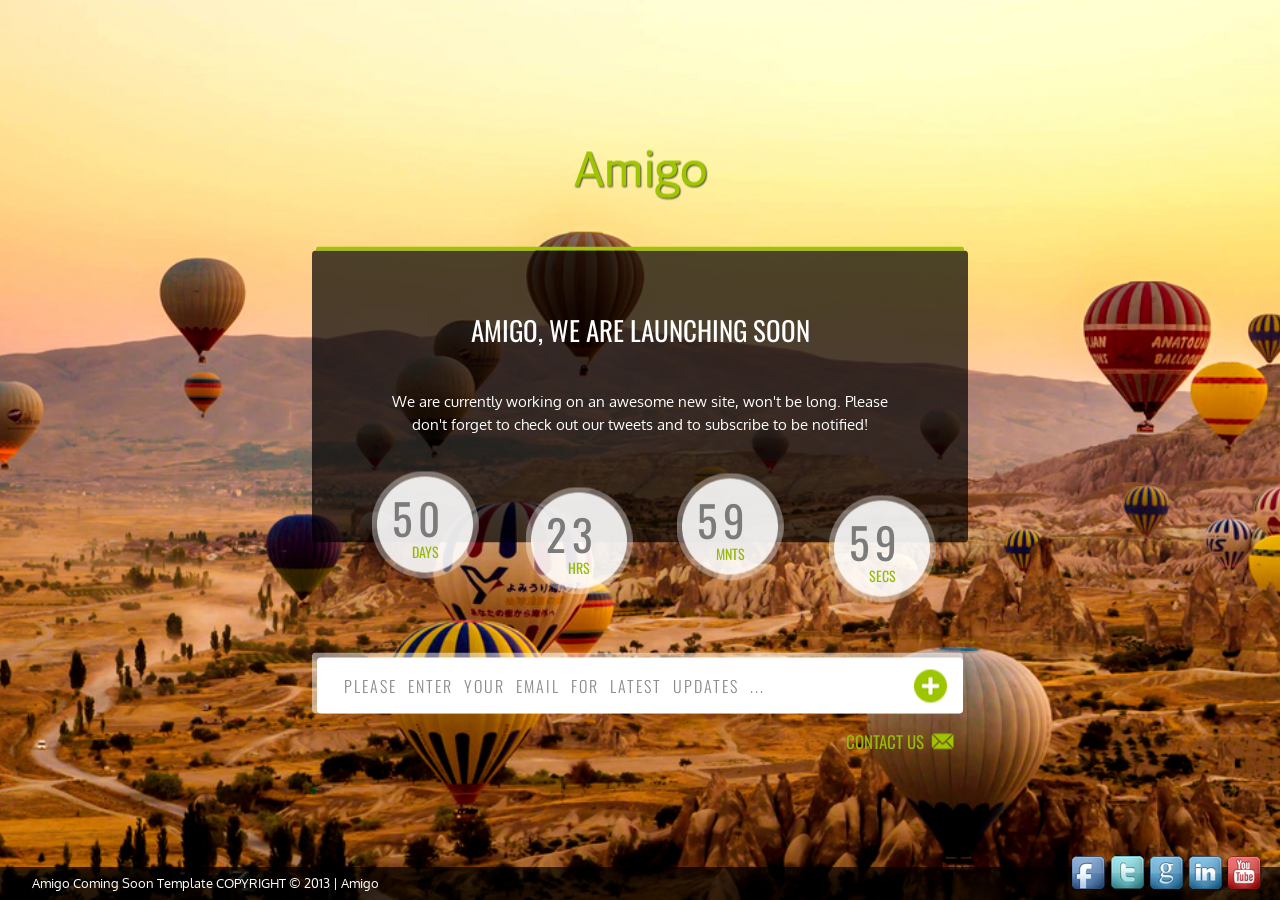
==== index.html @ c6fda04e "first commit" ====
<!DOCTYPE html>
<html xmlns="http://www.w3.org/1999/xhtml">

<head>
	<meta http-equiv="Content-Type" content="text/html; charset=utf-8" />

	<!-- Bootstrap CSS -->
	<link href="https://cdn.jsdelivr.net/npm/bootstrap@5.0.2/dist/css/bootstrap.min.css" rel="stylesheet"
		integrity="sha384-EVSTQN3/azprG1Anm3QDgpJLIm9Nao0Yz1ztcQTwFspd3yD65VohhpuuCOmLASjC" crossorigin="anonymous">

	<link rel="stylesheet" type="text/css" href="style.css" />
	<link href='http://fonts.googleapis.com/css?family=Oswald:300,400' rel='stylesheet' type='text/css'>
	<link href='http://fonts.googleapis.com/css?family=Oxygen' rel='stylesheet' type='text/css'>
	<title>Amigo</title>

</head>

<body>
	<div id="main-wrapper">

		<div class="center-content">
			<div id="header-wrapper">
				<img id="logo-image" src="inc_files/images/logo.png" alt="logo-image" />
			</div><!--header-wrapper end-->

			<div id="content-wrapper">
				<div id="green-color-line"></div>
				<div id="text-wrapper">
					<h3>Amigo, We are launching Soon</h3>
					<p>We are currently working on an awesome new site,
						won't be long. Please don't forget to check out our
						tweets and to subscribe to be notified!</p>
				</div>
				<div id="counter">

				</div>
				<div id="search-box-wrapper">
					<div id="search-box">
						<form>
							<input type="text" name="email-address"
								value="Please enter your email for latest updates ..." id="email-hear" />
							<input type="button" value="" id="button" />
						</form>
					</div>
				</div>
				<div id="contact-us">
					<a href="#">
						<p>CONTACT US</p>
						<img id="contact-icon" src="inc_files/images/contact-icon.png" alt="contact-icon" />
					</a>
				</div>
			</div><!--content-wrapper end-->
		</div>

		<div id="footer-wrapper">
			<div id="footer-left">
				<p>Amigo Coming Soon Template COPYRIGHT &copy; 2013 | Amigo</p>
			</div>

			<div id="footer-right">
				<a href="#"><img src="inc_files/images/facebook-icon.png" alt="facebook-icon" /></a>
				<a href="#"><img src="inc_files/images/twitter-icon.png" alt="twitter-icon" /></a>
				<a href="#"><img src="inc_files/images/google-icon.png" alt="google-icon" /></a>
				<a href="#"><img src="inc_files/images/linkdin-icon.png" alt="linkedin-icon" /></a>
				<a href="#"><img src="inc_files/images/youtube-icon.png" alt="youtube-icon" /></a>
			</div>
		</div><!--footer-wrapper end-->

	</div><!--main-wrapper-->

	<!-- jQuery -->
	<script src="https://ajax.googleapis.com/ajax/libs/jquery/3.6.0/jquery.min.js"></script>

	<!-- Your custom scripts here -->
	<script src="inc_files/jqfloat/jqfloat.min.js"></script>
	<script src="inc_files/countdown-page/js/modernizr.custom.js"></script>
	<script src="inc_files/countdown-page/js/jquery.countdown.js"></script>
	<script src="inc_files/countdown-page/js/script.js"></script>
	<script src="inc_files/jquery-backstretch-master/src/jquery.backstretch.js"></script>
	<script>
		$.backstretch([
			"inc_files/images/banner1.jpg",
			"inc_files/images/banner2.jpg",
			"inc_files/images/banner1.jpg"
		], {
			fade: 750,
			duration: 4000
		});

		$(document).ready(function () {
			function widthx() {
				var wx = $(window).width();
				alert(wx);
			}

			$('.countDays, .countHours, .countMinutes, .countSeconds').jqFloat({
				width: 0,
				height: 60,
				speed: 2000
			});

		});
	</script>

	<!-- Bootstrap JS -->
	<script src="https://cdn.jsdelivr.net/npm/bootstrap@5.0.2/dist/js/bootstrap.bundle.min.js"
		integrity="sha384-MrcW6ZMFYlzcLA8Nl+NtUVF0sA7MsXsP1UyJoMp4YLEuNSfAP+JcXn/tWtIaxVXM"
		crossorigin="anonymous"></script>

</body>

</html>
---- style.css ----
@charset "utf-8";
/* CSS Document */

/*
Theme Name:Amigo
Theme URI: www.yogeemedia.com
Description: A search engine optimized website framework for WordPress.
Author:yogeemedia 
Author URI: ---
Version: 1.0
.
this work is not released under GNU General Public License, version 2 (GPL).
http://www.gnu.org/licenses/old-licenses/gpl-2.0.html
.
*/
html,
body,
div,
span,
iframe,
h1,
h2,
h3,
h4,
h5,
h6,
p,
blockquote,
pre,
a,
font,
img,
b,
u,
i,
dl,
dt,
dd,
ol,
li,
ul {
	border-style: none;
	border-color: inherit;
	border-width: 0;
	padding-top: 0;
	padding-left: 0;
	padding-right: 0;
	padding-bottom: 0;
	outline: 0;
	font-size: 100%;
	vertical-align: baseline;
	background: transparent;
	text-align: left;
	margin-left: 0;
	margin-right: 0;
	margin-top: 0;
	margin-bottom: 0;

}

/* remember to define focus styles! */
:focus {
	outline: 0;
}

body {
	font-family: 'Oxygen', sans-serif;
}

#main-wrapper {
	margin: 0 auto;
	width: 100%;

}

/*header-wrapper*/
#header-wrapper {
	width: 656px;
	height: 98px;
	margin: 0 auto;
}

#logo-image {
	width: 138px;
	height: auto;
	margin: 0 auto;
	display: block;
}

/*content-wrapper*/
#content-wrapper {
	width: 656px;
	margin: 0 auto;
	overflow: hidden;
}

#green-color-line {
	width: 648px;
	height: 4px;
	margin: 0 auto;
	background-color: #9DC500;
	-moz-border-radius: 3px 3px 0px 0px;
	-webkit-border-radius: 3px 3px 0px 0px;
	border-radius: 3px 3px 0px 0px;
	-khtml-border-radius: 3px 3px 0px 0px;

}

#text-wrapper {
	width: 656px;
	background-image: url(inc_files/images/black-transperant.png);
	background-repeat: repeat x;
	height: 292px;
	margin: 0 auto;
	-moz-border-radius: 4px;
	-webkit-border-radius: 4px;
	border-radius: 4px;
	-khtml-border-radius: 4px;
}

#text-wrapper h3 {
	font-family: 'Oswald', sans-serif;
	font-weight: 400;
	color: #fff;
	font-size: 27px;
	text-align: center;
	text-transform: uppercase;
	padding-top: 63px;
}

#text-wrapper p {
	color: #fff;
	font-size: 15px;
	text-align: center;
	width: 510px;
	margin: 45px auto 0 auto;
}

/*countdown*/
#counter {
	width: 647px;
	height: 110px;
	margin: 0 auto;
	position: relative;
}

.countDays,
.countHours,
.countMinutes,
.countSeconds {
	float: left;
	width: 107px;
	height: 107px;
	background-image: url(inc_files/images/circle-bg.png);
	background-repeat: no repeat;
	text-align: center;
}

.countDays {
	position: absolute;
	top: -58px;
	left: 55px;
}

.countHours {
	position: absolute;
	top: -42px;
	left: 209px;
}

.countMinutes {
	position: absolute;
	top: -56px;
	left: 360px;
}

.countSeconds {
	position: absolute;
	top: -34px;
	left: 512px;
}

.points {
	display: none;
}

.position {
	position: relative;
	float: left;
	height: 92px;
	color: #7B7B7B;
	display: block;
	font-family: 'Oswald', sans-serif;
	font-size: 43px;
	font-weight: 400;
	height: 55px;
	margin: 14px auto 0 auto;
	text-align: center;
	width: 26px;

}

.boxName {
	color: #96BA07;
	font-size: 14px;
	font-family: 'Oswald', sans-serif;
	display: block;
	text-align: center;
	clear: both;
}

.digit {
	position: absolute;
	top: 0;
	left: 20px;
}

/*countdown-end*/
#search-box-wrapper {
	width: 651px;
	height: 61px;
	background-image: url(inc_files/images/search-box-bg.png);
	background-repeat: repeat x;
	-moz-border-radius: 4px;
	-webkit-border-radius: 4px;
	border-radius: 4px;
	-khtml-border-radius: 4px;
	padding: 5px 0px 0px 5px;
	margin-bottom: 15px;
}

#search-box {
	width: 646px;
	height: 56px;
	background-color: #fff;
	-moz-border-radius: 4px;
	-webkit-border-radius: 4px;
	border-radius: 4px;
	-khtml-border-radius: 4px;
}

#email-hear {
	border: 0px;
	width: 572px;
	height: 50px;
	margin: 3px 0 0 25px;
	font-family: 'Oswald', sans-serif;
	font-weight: 300;
	color: #898989;
	font-size: 16px;
	float: left;
	text-transform: uppercase;
	letter-spacing: 2px;
	word-spacing: 6px;
}

#button {
	width: 34px;
	height: 34px;
	background-image: url(inc_files/images/plus-icon.png);
	background-repeat: no-repeat;
	border: 0 none;
	background-color: transparent;
	margin-top: 11px;
	float: left;
	cursor: pointer;
}

#contact-us {
	width: 122px;
	height: 23px;
	float: right;
}

#contact-us p {
	font-size: 17px;
	font-family: 'Oswald', sans-serif;
	font-weight: 400;
	float: left;
	color: #96BA07;
}

#contact-icon {
	width: 23px;
	height: 16px;
	float: left;
	margin: 5px 0 0 7px;
}

/*footer-wrapper*/
#footer-wrapper {
	width: 100%;
	height: 33px;
	background-image: url(inc_files/images/fotter-bg.png);
	background-repeat: repeat x;
	margin-top: 35px;
	position: fixed;
	bottom: 0px;
}

#footer-left {
	float: left;
	color: #fff;
	font-size: 13px;
	margin-left: 32px;
	line-height: 33px;
	display: inline;
}

#footer-right {
	right: 18px;
	clear: both;
	position: absolute;
	top: -12px;
}

.center-content {
	position: absolute;
	top: 50%;
	left: 50%;
	transform: translate(-50%, -50%);
}
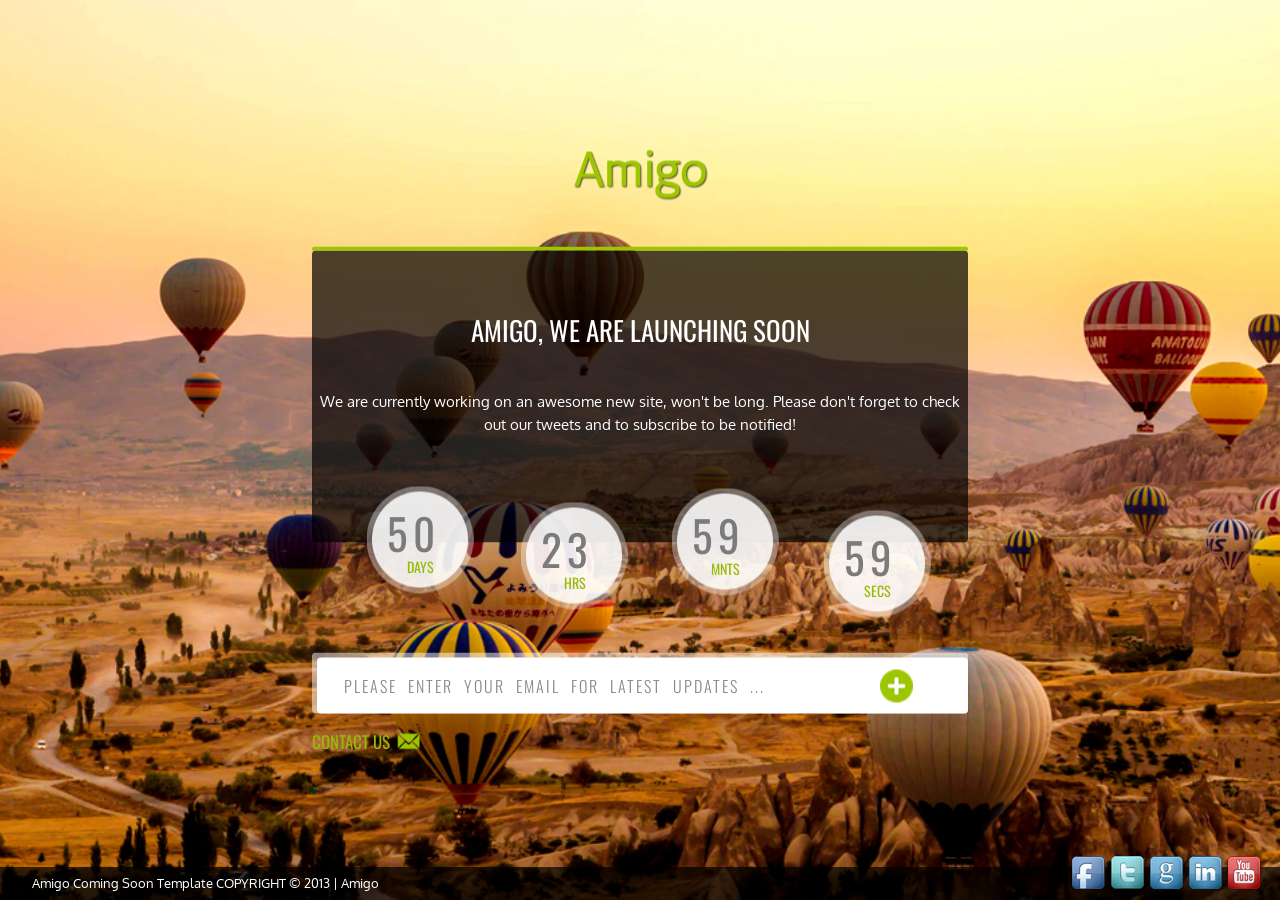
==== commit 81291c78: "responsive" ====
--- a/index.html
+++ b/index.html
@@ -37,9 +37,17 @@
 				<div id="search-box-wrapper">
 					<div id="search-box">
 						<form>
-							<input type="text" name="email-address"
-								value="Please enter your email for latest updates ..." id="email-hear" />
-							<input type="button" value="" id="button" />
+							<div class="row">
+								<div class="col-10">
+									<input type="text" name="email-address"
+										value="Please enter your email for latest updates ..." id="email-hear" />
+								</div>
+								<div class="col-2">
+									<input type="button" value="" id="button" />
+								</div>
+							</div>
+
+
 						</form>
 					</div>
 				</div>
--- a/style.css
+++ b/style.css
@@ -72,10 +72,17 @@
 	width: 100%;
 
 }
+.center-content {
+	position: absolute;
+	top: 50%;
+	left: 50%;
+	transform: translate(-50%, -50%);
+	width: 100%;
+}
 
 /*header-wrapper*/
 #header-wrapper {
-	width: 656px;
+	width: 100%;
 	height: 98px;
 	margin: 0 auto;
 }
@@ -89,13 +96,14 @@
 
 /*content-wrapper*/
 #content-wrapper {
-	width: 656px;
+	width: 100%;
+	max-width: 656px;
 	margin: 0 auto;
 	overflow: hidden;
 }
 
 #green-color-line {
-	width: 648px;
+	width: 100%;
 	height: 4px;
 	margin: 0 auto;
 	background-color: #9DC500;
@@ -107,7 +115,7 @@
 }
 
 #text-wrapper {
-	width: 656px;
+	width: 100%;
 	background-image: url(inc_files/images/black-transperant.png);
 	background-repeat: repeat x;
 	height: 292px;
@@ -132,13 +140,13 @@
 	color: #fff;
 	font-size: 15px;
 	text-align: center;
-	width: 510px;
+	width: 100%;
 	margin: 45px auto 0 auto;
 }
 
 /*countdown*/
 #counter {
-	width: 647px;
+	width: 100%;
 	height: 110px;
 	margin: 0 auto;
 	position: relative;
@@ -217,7 +225,7 @@
 
 /*countdown-end*/
 #search-box-wrapper {
-	width: 651px;
+	width: 100%;
 	height: 61px;
 	background-image: url(inc_files/images/search-box-bg.png);
 	background-repeat: repeat x;
@@ -230,7 +238,7 @@
 }
 
 #search-box {
-	width: 646px;
+	width: 100%;
 	height: 56px;
 	background-color: #fff;
 	-moz-border-radius: 4px;
@@ -241,7 +249,7 @@
 
 #email-hear {
 	border: 0px;
-	width: 572px;
+	width: 100%;
 	height: 50px;
 	margin: 3px 0 0 25px;
 	font-family: 'Oswald', sans-serif;
@@ -255,7 +263,7 @@
 }
 
 #button {
-	width: 34px;
+	width: 100%;
 	height: 34px;
 	background-image: url(inc_files/images/plus-icon.png);
 	background-repeat: no-repeat;
@@ -267,7 +275,7 @@
 }
 
 #contact-us {
-	width: 122px;
+	width: 100%;
 	height: 23px;
 	float: right;
 }
@@ -314,9 +322,9 @@
 	top: -12px;
 }
 
-.center-content {
-	position: absolute;
-	top: 50%;
-	left: 50%;
-	transform: translate(-50%, -50%);
-}+@media only screen and (max-width: 768px) {
+	.center-content{
+		padding: 20px
+	}
+
+  }
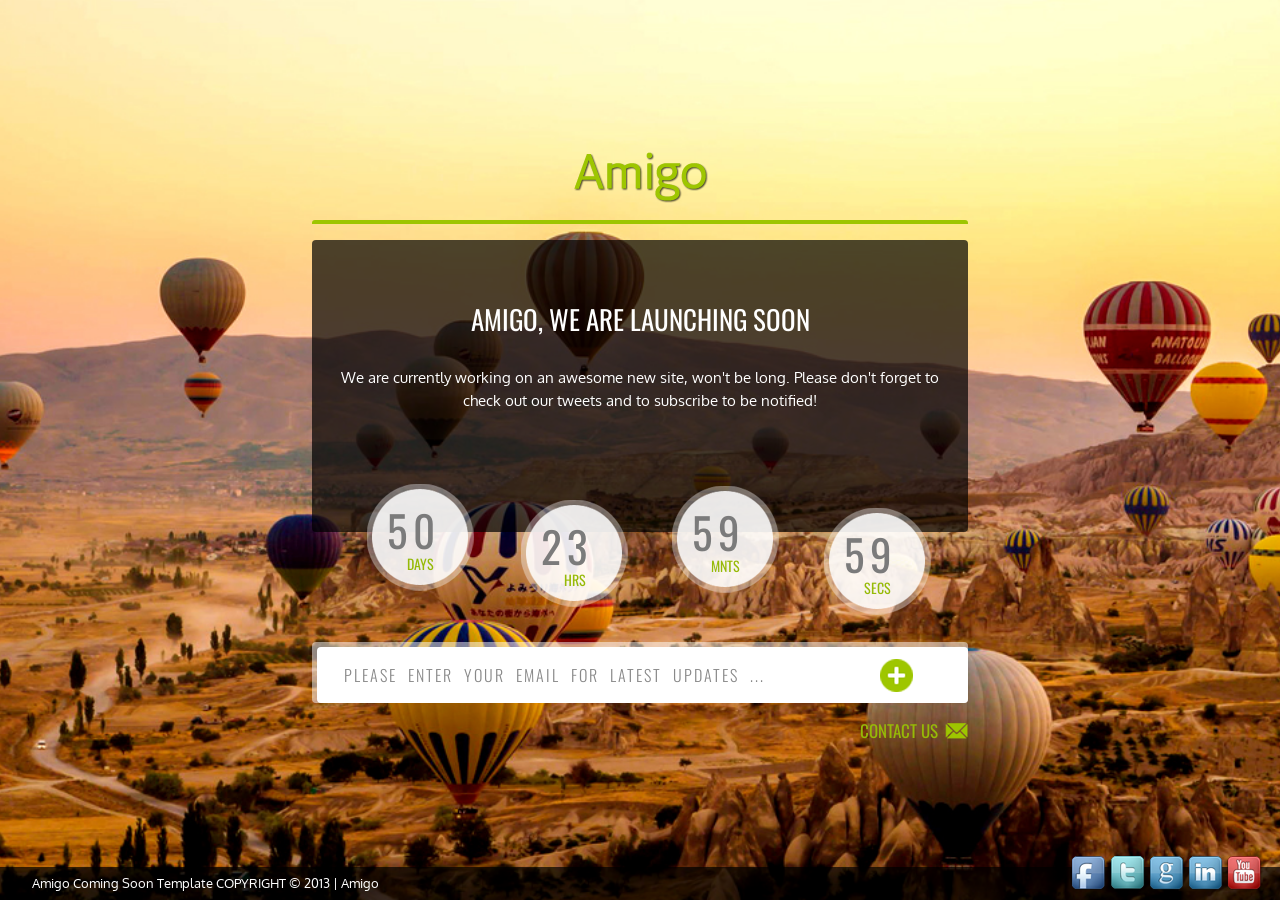
==== commit 13718ee0: "css fixes" ====
--- a/index.html
+++ b/index.html
@@ -3,6 +3,7 @@
 
 <head>
 	<meta http-equiv="Content-Type" content="text/html; charset=utf-8" />
+	<meta name="viewport" content="width=device-width, initial-scale=1, shrink-to-fit=no">
 
 	<!-- Bootstrap CSS -->
 	<link href="https://cdn.jsdelivr.net/npm/bootstrap@5.0.2/dist/css/bootstrap.min.css" rel="stylesheet"
@@ -19,15 +20,15 @@
 	<div id="main-wrapper">
 
 		<div class="center-content">
-			<div id="header-wrapper">
+			<div class="my-3" id="header-wrapper">
 				<img id="logo-image" src="inc_files/images/logo.png" alt="logo-image" />
 			</div><!--header-wrapper end-->
 
 			<div id="content-wrapper">
 				<div id="green-color-line"></div>
 				<div id="text-wrapper">
-					<h3>Amigo, We are launching Soon</h3>
-					<p>We are currently working on an awesome new site,
+					<h3 class="my-3 mx-auto">Amigo, We are launching Soon</h3>
+					<p class="p-1 p-md-3">We are currently working on an awesome new site,
 						won't be long. Please don't forget to check out our
 						tweets and to subscribe to be notified!</p>
 				</div>
@@ -46,12 +47,10 @@
 									<input type="button" value="" id="button" />
 								</div>
 							</div>
-
-
 						</form>
 					</div>
 				</div>
-				<div id="contact-us">
+				<div id="contact-us" class="mb-4">
 					<a href="#">
 						<p>CONTACT US</p>
 						<img id="contact-icon" src="inc_files/images/contact-icon.png" alt="contact-icon" />
--- a/style.css
+++ b/style.css
@@ -72,18 +72,20 @@
 	width: 100%;
 
 }
+
 .center-content {
 	position: absolute;
 	top: 50%;
 	left: 50%;
 	transform: translate(-50%, -50%);
 	width: 100%;
+	max-width: 656px;
 }
 
 /*header-wrapper*/
 #header-wrapper {
 	width: 100%;
-	height: 98px;
+	/* height: 98px; */
 	margin: 0 auto;
 }
 
@@ -95,12 +97,12 @@
 }
 
 /*content-wrapper*/
-#content-wrapper {
+/* #content-wrapper {
 	width: 100%;
 	max-width: 656px;
 	margin: 0 auto;
 	overflow: hidden;
-}
+} */
 
 #green-color-line {
 	width: 100%;
@@ -141,7 +143,7 @@
 	font-size: 15px;
 	text-align: center;
 	width: 100%;
-	margin: 45px auto 0 auto;
+	/* margin: 45px auto 0 auto; */
 }
 
 /*countdown*/
@@ -275,7 +277,7 @@
 }
 
 #contact-us {
-	width: 100%;
+	/* width: 100%; */
 	height: 23px;
 	float: right;
 }
@@ -323,8 +325,17 @@
 }
 
 @media only screen and (max-width: 768px) {
-	.center-content{
+	.center-content {
 		padding: 20px
 	}
 
-  }+	#counter div {
+		/* scale: 0.6; */
+	}
+
+	#text-wrapper {
+
+		height: 250px;
+
+	}
+}
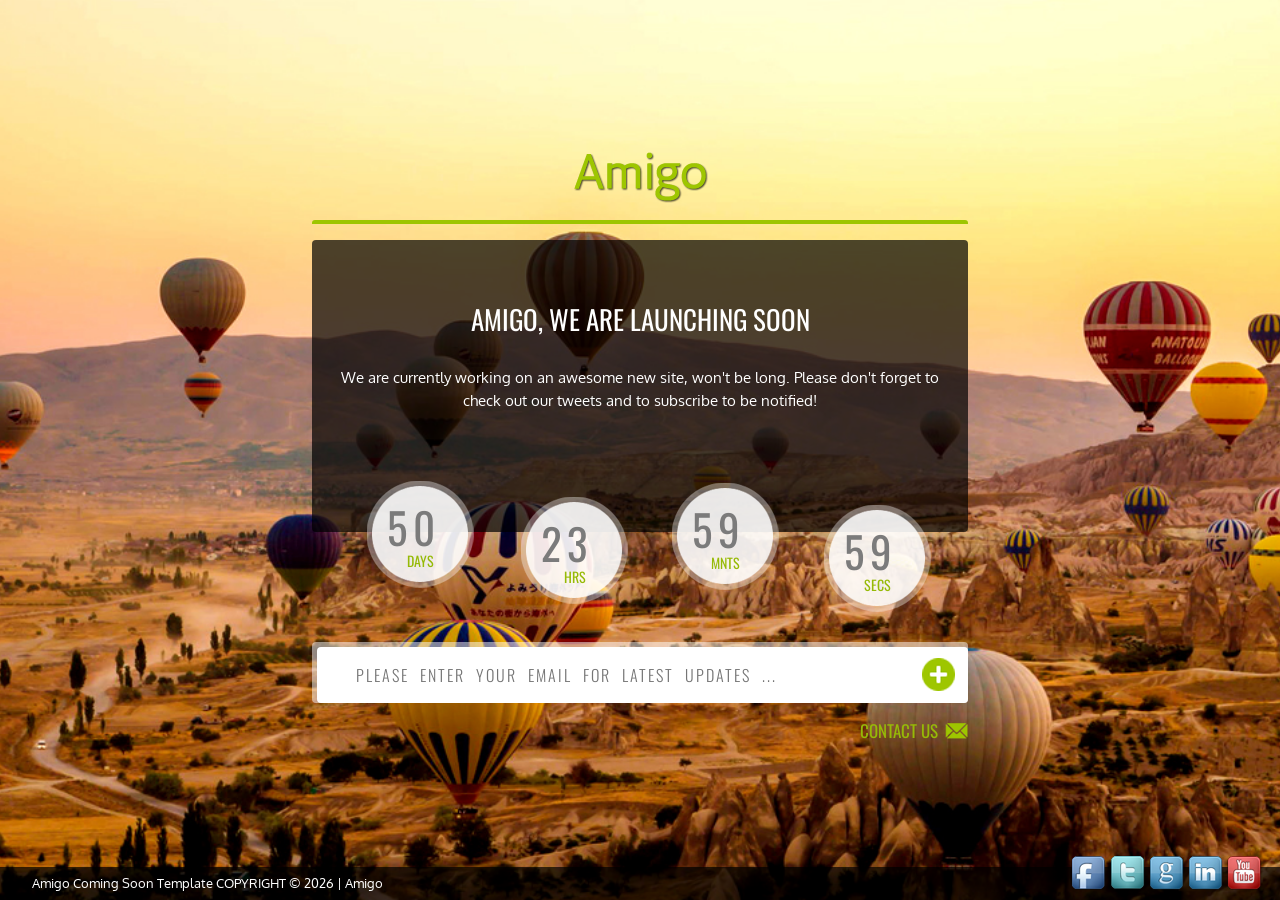
==== commit 0a9c733c: "theme done" ====
--- a/index.html
+++ b/index.html
@@ -13,7 +13,7 @@
 	<link href='http://fonts.googleapis.com/css?family=Oswald:300,400' rel='stylesheet' type='text/css'>
 	<link href='http://fonts.googleapis.com/css?family=Oxygen' rel='stylesheet' type='text/css'>
 	<title>Amigo</title>
-
+	<link rel="icon" type="image/x-icon" href="/inc_files/images/favicon.png">
 </head>
 
 <body>
@@ -37,31 +37,41 @@
 				</div>
 				<div id="search-box-wrapper">
 					<div id="search-box">
-						<form>
-							<div class="row">
-								<div class="col-10">
-									<input type="text" name="email-address"
-										value="Please enter your email for latest updates ..." id="email-hear" />
-								</div>
-								<div class="col-2">
-									<input type="button" value="" id="button" />
+						<form method="post" action="subscribe_newsletter.php">
+							<div class="input-group mb-3">
+								<div class="row m-0 w-100">
+									<div class="col">
+										<input type="email" name="email-address"
+											placeholder="Please enter your email for latest updates ..." id="email-hear"
+											required>
+									</div>
+									<div class="col-auto my-auto">
+										<button type="submit" class="btn btn-primary" id="subscribe-button">
+											<img src="inc_files/images/plus-icon.png" alt="Plus Icon" />
+										</button>
+									</div>
 								</div>
 							</div>
 						</form>
+
 					</div>
 				</div>
 				<div id="contact-us" class="mb-4">
-					<a href="#">
+					<!-- Contact Button trigger modal -->
+					<a type="button" href="#" data-bs-toggle="modal" data-bs-target="#contactModal">
 						<p>CONTACT US</p>
 						<img id="contact-icon" src="inc_files/images/contact-icon.png" alt="contact-icon" />
 					</a>
+
 				</div>
 			</div><!--content-wrapper end-->
 		</div>
 
 		<div id="footer-wrapper">
 			<div id="footer-left">
-				<p>Amigo Coming Soon Template COPYRIGHT &copy; 2013 | Amigo</p>
+				<p>Amigo Coming Soon Template COPYRIGHT &copy;
+					<script>document.write(new Date().getFullYear())</script> | Amigo
+				</p>
 			</div>
 
 			<div id="footer-right">
@@ -72,6 +82,41 @@
 				<a href="#"><img src="inc_files/images/youtube-icon.png" alt="youtube-icon" /></a>
 			</div>
 		</div><!--footer-wrapper end-->
+		<!-- Contact Modal -->
+		<div class="modal fade" id="contactModal" tabindex="-1" aria-labelledby="contactModalLabel" aria-hidden="true">
+			<div class="modal-dialog">
+				<div class="modal-content rounded-3">
+					<div class="modal-header bg-lgreen text-white">
+						<h5 class="modal-title" id="contactModalLabel">Contact Us</h5>
+						<button type="button" class="btn-close" data-bs-dismiss="modal" aria-label="Close"></button>
+					</div>
+					<div class="modal-body">
+						<form id="contactForm" action="/submit_contact_form.php" method="post">
+							<div class="mb-3">
+								<label for="name" class="form-label">Name</label>
+								<input type="text" class="form-control" id="name" name="name" required>
+							</div>
+							<div class="mb-3">
+								<label for="email" class="form-label">Email</label>
+								<input type="email" class="form-control" id="email" name="email" required>
+							</div>
+							<div class="mb-3">
+								<label for="message" class="form-label">Message</label>
+								<textarea class="form-control" id="message" name="message" rows="4" required></textarea>
+							</div>
+							<div class="d-grid gap-2">
+								<button type="submit" form="contactForm" class="btn btn-lgreen btn-block">Send
+									Message</button>
+							</div>
+						</form>
+					</div>
+					<div class="modal-footer bg-light">
+						<button type="button" class="btn btn-secondary" data-bs-dismiss="modal">Close</button>
+					</div>
+				</div>
+			</div>
+		</div>
+
 
 	</div><!--main-wrapper-->
 
--- a/style.css
+++ b/style.css
@@ -67,6 +67,20 @@
 	font-family: 'Oxygen', sans-serif;
 }
 
+.tgreen {
+	color: #9dc500;
+}
+
+.bg-lgreen {
+	background-color: #9dc500;
+}
+
+.btn-lgreen {
+	background-color: #9dc500;
+	border-color: #9dc500;
+	color: #fff;
+}
+
 #main-wrapper {
 	margin: 0 auto;
 	width: 100%;
@@ -96,13 +110,6 @@
 	display: block;
 }
 
-/*content-wrapper*/
-/* #content-wrapper {
-	width: 100%;
-	max-width: 656px;
-	margin: 0 auto;
-	overflow: hidden;
-} */
 
 #green-color-line {
 	width: 100%;
@@ -297,6 +304,13 @@
 	margin: 5px 0 0 7px;
 }
 
+#contactModal {
+	height: auto;
+	top: 50%;
+	left: 50%;
+	transform: translate(-50%, -50%);
+}
+
 /*footer-wrapper*/
 #footer-wrapper {
 	width: 100%;
@@ -324,18 +338,53 @@
 	top: -12px;
 }
 
+#subscribe-button {
+	width: 34px;
+	height: 34px;
+	background-color: transparent;
+	border: none;
+	cursor: pointer;
+	padding: 0;
+	overflow: hidden;
+}
+
+#subscribe-button img {
+	width: 100%;
+	height: 100%;
+}
+.btn:hover {
+	color: #fff;
+}
+
+/* Responsive Tab devices */
 @media only screen and (max-width: 768px) {
 	.center-content {
 		padding: 20px
 	}
 
-	#counter div {
-		/* scale: 0.6; */
+	#counter {
+		display: inline-flex;
+
+	}
+
+	#counter>div {
+		display: flex;
+		position: relative !important;
+		width: 25% !important;
+		left: 0 !important;
+		height: auto !important;
+		scale: 0.8;
+		margin: 0 !important;
 	}
 
 	#text-wrapper {
-
 		height: 250px;
-
+	}
+}
+
+/* Responsive Mobile devices */
+@media only screen and (max-width: 576px) {
+	#counter>div {
+		scale: 0.8;
 	}
 }
